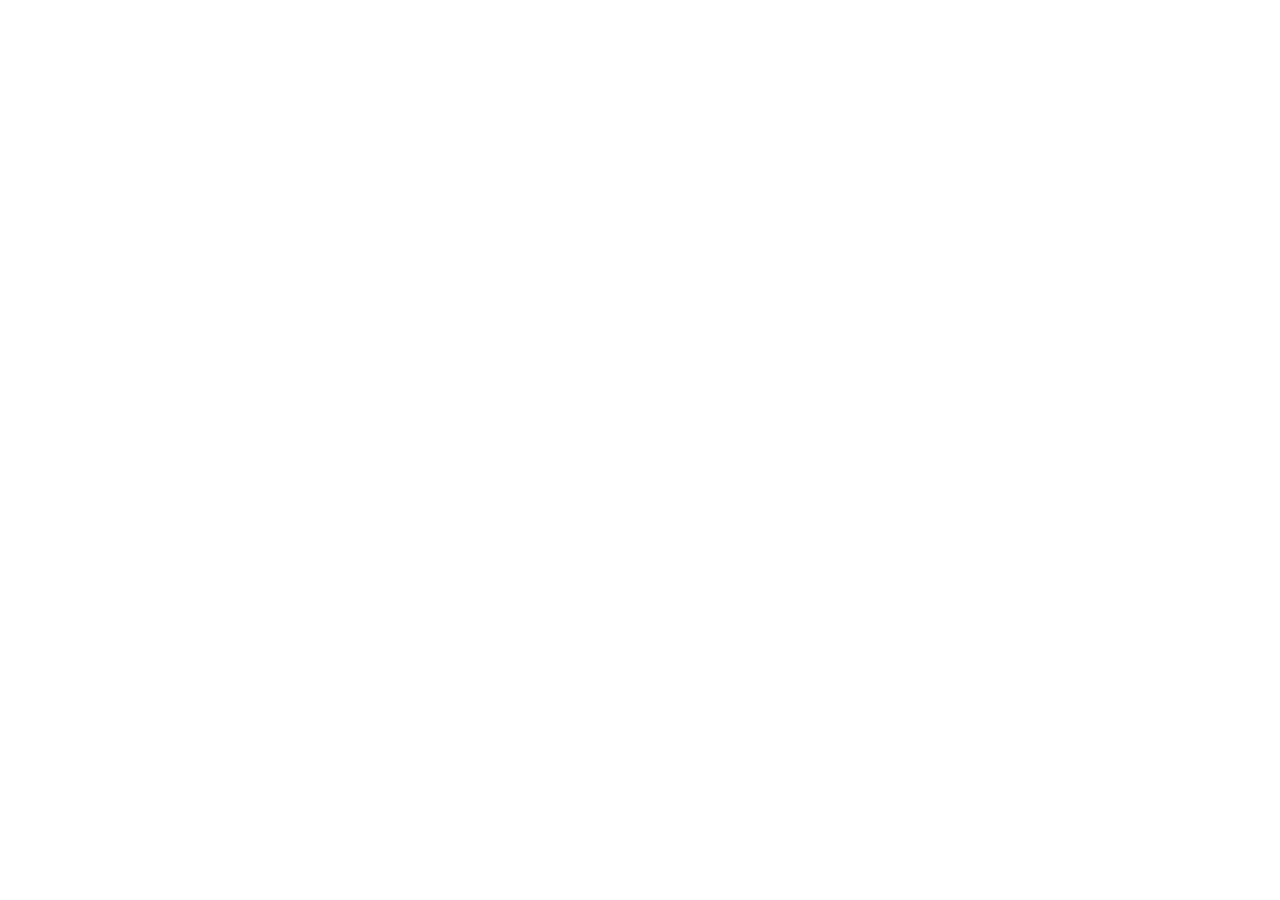
==== index.html @ 81545851 "added home page" ====
<!doctype html><html lang="en"><head><meta charset="utf-8"/><link rel="icon" href="/get-started/favicon.ico"/><meta name="viewport" content="width=device-width,initial-scale=1"/><meta name="theme-color" content="#000000"/><meta name="description" content="Web site created using create-react-app"/><link rel="apple-touch-icon" href="/get-started/logo192.png"/><link rel="manifest" href="/get-started/manifest.json"/><title>React App</title><link rel="stylesheet" href="/get-started/app.css"/><link rel="stylesheet" href="/get-started/darkThem.css"/><link href="/get-started/static/css/2.61d7860a.chunk.css" rel="stylesheet"><link href="/get-started/static/css/main.6dea0f05.chunk.css" rel="stylesheet"></head><body><noscript>You need to enable JavaScript to run this app.</noscript><div id="root"></div><script>!function(e){function t(t){for(var n,a,l=t[0],c=t[1],f=t[2],p=0,s=[];p<l.length;p++)a=l[p],Object.prototype.hasOwnProperty.call(o,a)&&o[a]&&s.push(o[a][0]),o[a]=0;for(n in c)Object.prototype.hasOwnProperty.call(c,n)&&(e[n]=c[n]);for(i&&i(t);s.length;)s.shift()();return u.push.apply(u,f||[]),r()}function r(){for(var e,t=0;t<u.length;t++){for(var r=u[t],n=!0,l=1;l<r.length;l++){var c=r[l];0!==o[c]&&(n=!1)}n&&(u.splice(t--,1),e=a(a.s=r[0]))}return e}var n={},o={1:0},u=[];function a(t){if(n[t])return n[t].exports;var r=n[t]={i:t,l:!1,exports:{}};return e[t].call(r.exports,r,r.exports,a),r.l=!0,r.exports}a.m=e,a.c=n,a.d=function(e,t,r){a.o(e,t)||Object.defineProperty(e,t,{enumerable:!0,get:r})},a.r=function(e){"undefined"!=typeof Symbol&&Symbol.toStringTag&&Object.defineProperty(e,Symbol.toStringTag,{value:"Module"}),Object.defineProperty(e,"__esModule",{value:!0})},a.t=function(e,t){if(1&t&&(e=a(e)),8&t)return e;if(4&t&&"object"==typeof e&&e&&e.__esModule)return e;var r=Object.create(null);if(a.r(r),Object.defineProperty(r,"default",{enumerable:!0,value:e}),2&t&&"string"!=typeof e)for(var n in e)a.d(r,n,function(t){return e[t]}.bind(null,n));return r},a.n=function(e){var t=e&&e.__esModule?function(){return e.default}:function(){return e};return a.d(t,"a",t),t},a.o=function(e,t){return Object.prototype.hasOwnProperty.call(e,t)},a.p="/get-started/";var l=this.webpackJsonpactumdoc=this.webpackJsonpactumdoc||[],c=l.push.bind(l);l.push=t,l=l.slice();for(var f=0;f<l.length;f++)t(l[f]);var i=c;r()}([])</script><script src="/get-started/static/js/2.035b08e5.chunk.js"></script><script src="/get-started/static/js/main.6fbc76c4.chunk.js"></script></body></html>
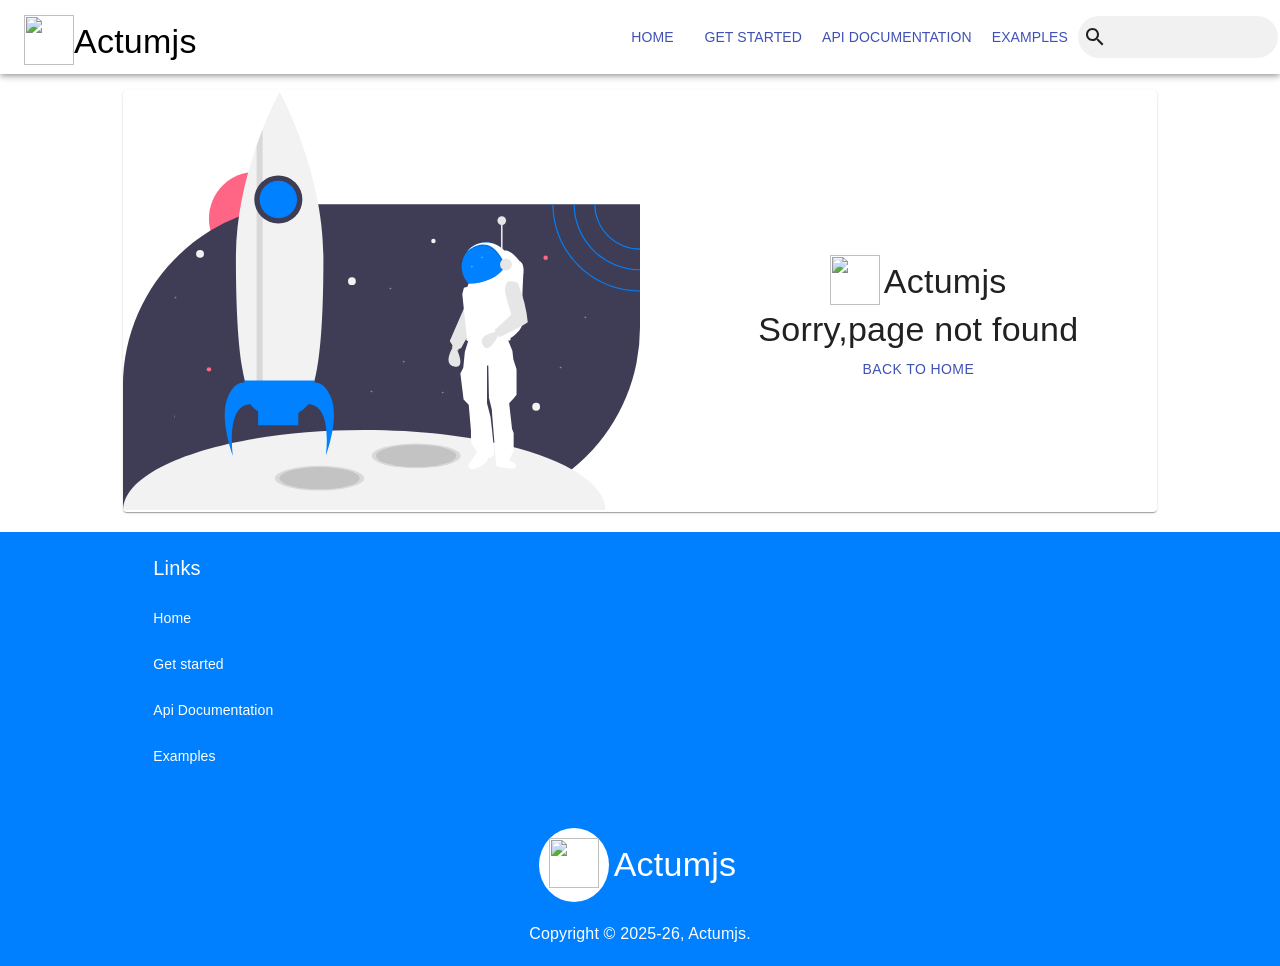
==== commit 563a3bfb: "added home page" ====
--- a/index.html
+++ b/index.html
@@ -1 +1 @@
-<!doctype html><html lang="en"><head><meta charset="utf-8"/><link rel="icon" href="/get-started/favicon.ico"/><meta name="viewport" content="width=device-width,initial-scale=1"/><meta name="theme-color" content="#000000"/><meta name="description" content="Web site created using create-react-app"/><link rel="apple-touch-icon" href="/get-started/logo192.png"/><link rel="manifest" href="/get-started/manifest.json"/><title>React App</title><link rel="stylesheet" href="/get-started/app.css"/><link rel="stylesheet" href="/get-started/darkThem.css"/><link href="/get-started/static/css/2.61d7860a.chunk.css" rel="stylesheet"><link href="/get-started/static/css/main.6dea0f05.chunk.css" rel="stylesheet"></head><body><noscript>You need to enable JavaScript to run this app.</noscript><div id="root"></div><script>!function(e){function t(t){for(var n,a,l=t[0],c=t[1],f=t[2],p=0,s=[];p<l.length;p++)a=l[p],Object.prototype.hasOwnProperty.call(o,a)&&o[a]&&s.push(o[a][0]),o[a]=0;for(n in c)Object.prototype.hasOwnProperty.call(c,n)&&(e[n]=c[n]);for(i&&i(t);s.length;)s.shift()();return u.push.apply(u,f||[]),r()}function r(){for(var e,t=0;t<u.length;t++){for(var r=u[t],n=!0,l=1;l<r.length;l++){var c=r[l];0!==o[c]&&(n=!1)}n&&(u.splice(t--,1),e=a(a.s=r[0]))}return e}var n={},o={1:0},u=[];function a(t){if(n[t])return n[t].exports;var r=n[t]={i:t,l:!1,exports:{}};return e[t].call(r.exports,r,r.exports,a),r.l=!0,r.exports}a.m=e,a.c=n,a.d=function(e,t,r){a.o(e,t)||Object.defineProperty(e,t,{enumerable:!0,get:r})},a.r=function(e){"undefined"!=typeof Symbol&&Symbol.toStringTag&&Object.defineProperty(e,Symbol.toStringTag,{value:"Module"}),Object.defineProperty(e,"__esModule",{value:!0})},a.t=function(e,t){if(1&t&&(e=a(e)),8&t)return e;if(4&t&&"object"==typeof e&&e&&e.__esModule)return e;var r=Object.create(null);if(a.r(r),Object.defineProperty(r,"default",{enumerable:!0,value:e}),2&t&&"string"!=typeof e)for(var n in e)a.d(r,n,function(t){return e[t]}.bind(null,n));return r},a.n=function(e){var t=e&&e.__esModule?function(){return e.default}:function(){return e};return a.d(t,"a",t),t},a.o=function(e,t){return Object.prototype.hasOwnProperty.call(e,t)},a.p="/get-started/";var l=this.webpackJsonpactumdoc=this.webpackJsonpactumdoc||[],c=l.push.bind(l);l.push=t,l=l.slice();for(var f=0;f<l.length;f++)t(l[f]);var i=c;r()}([])</script><script src="/get-started/static/js/2.035b08e5.chunk.js"></script><script src="/get-started/static/js/main.6fbc76c4.chunk.js"></script></body></html>+<!doctype html><html lang="en"><head><meta charset="utf-8"/><link rel="icon" href="/favicon.ico"/><meta name="viewport" content="width=device-width,initial-scale=1"/><meta name="theme-color" content="#000000"/><meta name="description" content="Web site created using create-react-app"/><link rel="apple-touch-icon" href="/logo192.png"/><link rel="manifest" href="/manifest.json"/><title>React App</title><link rel="stylesheet" href="/app.css"/><link rel="stylesheet" href="/darkThem.css"/><link href="/static/css/2.61d7860a.chunk.css" rel="stylesheet"><link href="/static/css/main.6dea0f05.chunk.css" rel="stylesheet"></head><body><noscript>You need to enable JavaScript to run this app.</noscript><div id="root"></div><script>!function(e){function t(t){for(var n,l,a=t[0],c=t[1],f=t[2],p=0,s=[];p<a.length;p++)l=a[p],Object.prototype.hasOwnProperty.call(o,l)&&o[l]&&s.push(o[l][0]),o[l]=0;for(n in c)Object.prototype.hasOwnProperty.call(c,n)&&(e[n]=c[n]);for(i&&i(t);s.length;)s.shift()();return u.push.apply(u,f||[]),r()}function r(){for(var e,t=0;t<u.length;t++){for(var r=u[t],n=!0,a=1;a<r.length;a++){var c=r[a];0!==o[c]&&(n=!1)}n&&(u.splice(t--,1),e=l(l.s=r[0]))}return e}var n={},o={1:0},u=[];function l(t){if(n[t])return n[t].exports;var r=n[t]={i:t,l:!1,exports:{}};return e[t].call(r.exports,r,r.exports,l),r.l=!0,r.exports}l.m=e,l.c=n,l.d=function(e,t,r){l.o(e,t)||Object.defineProperty(e,t,{enumerable:!0,get:r})},l.r=function(e){"undefined"!=typeof Symbol&&Symbol.toStringTag&&Object.defineProperty(e,Symbol.toStringTag,{value:"Module"}),Object.defineProperty(e,"__esModule",{value:!0})},l.t=function(e,t){if(1&t&&(e=l(e)),8&t)return e;if(4&t&&"object"==typeof e&&e&&e.__esModule)return e;var r=Object.create(null);if(l.r(r),Object.defineProperty(r,"default",{enumerable:!0,value:e}),2&t&&"string"!=typeof e)for(var n in e)l.d(r,n,function(t){return e[t]}.bind(null,n));return r},l.n=function(e){var t=e&&e.__esModule?function(){return e.default}:function(){return e};return l.d(t,"a",t),t},l.o=function(e,t){return Object.prototype.hasOwnProperty.call(e,t)},l.p="/";var a=this.webpackJsonpactumdoc=this.webpackJsonpactumdoc||[],c=a.push.bind(a);a.push=t,a=a.slice();for(var f=0;f<a.length;f++)t(a[f]);var i=c;r()}([])</script><script src="/static/js/2.035b08e5.chunk.js"></script><script src="/static/js/main.6b383d7f.chunk.js"></script></body></html>
--- a/app.css
+++ b/app.css
@@ -0,0 +1,114 @@
+.textCopiedMessage{
+    color: green;
+    position: sticky;
+    left: 0;
+}
+span.token.operator {
+    background: black;
+    color: #ddea14;
+}
+.textTitle{
+    font-size: 20px !important;
+    font-weight: bold !important;
+    font-family: arial !important;
+    color:black !important;
+    padding-bottom: 10px;
+    padding-top: 10px;
+}
+.textDescription{
+    font-size: 18px !important;
+    padding: 20px 50px;
+    color: #756e6e;
+    font-family: arial !important;
+    text-align: justify !important;
+}
+
+.sideButtom{
+    background: #0080ff !important;
+    margin-left: 6px !important;
+    margin-bottom: 6px !important;
+    color: white !important;
+    border: 1px solid white !important;
+}
+.menuListContainer{
+    z-index: 1;
+    position: fixed;
+    left: 0;
+    right: 0;
+    top: 49px;
+    bottom: 0;
+    background: white;
+}
+.consoleStyle{
+    background: black !important;
+    padding: 20px !important;
+    border-radius: 5px !important;
+    color: white !important;
+    overflow: overlay;
+    /* min-height: 60px; */
+    min-width: 100px;
+}
+
+.consoleStyleMobile{
+    background: black !important;
+    padding: 5px !important;
+    border-radius: 5px !important;
+    color: white !important;
+    font-size: 16px;
+    font-family: arial;
+    text-align: left;
+    overflow: overlay;
+    /* min-height: 60px; */
+    min-width: 100px;
+}
+
+
+.textDescriptionMobile{
+    font-size: 18px !important;
+    padding: 10px;
+    color: #756e6e;
+    font-family: arial !important;
+    text-align: justify !important;
+}
+
+    /* width */
+    ::-webkit-scrollbar {
+    width: 5px;
+    height: 5px;
+    }
+
+    /* Track */
+    ::-webkit-scrollbar-track {
+    background: transparent;
+    }
+
+    /* Handle */
+    ::-webkit-scrollbar-thumb {
+    background:#0080ff80;
+    }
+
+    /* Handle on hover */
+    ::-webkit-scrollbar-thumb:hover {
+    background:#0080ff;
+}
+
+p.devtip {
+    border-left: 10px solid #2196F3;
+    border-bottom: 1px solid #2196F3;
+    background: #2196f34f;
+    color: black;
+    border-radius: 10px;
+    width: 75%;
+}
+
+a.MuiTypography-root.MuiLink-root.MuiLink-underlineHover.MuiTypography-colorPrimary {
+    display: flex;
+    justify-content: center;
+    align-items: center;
+}
+
+@media only screen and (max-width: 414px) {
+    p.devtip {
+        width:90%;
+    }
+  }
--- a/darkThem.css
+++ b/darkThem.css
@@ -0,0 +1,161 @@
+/**
+ * a11y-dark theme for JavaScript, CSS, and HTML
+ * Based on the okaidia theme: https://github.com/PrismJS/prism/blob/gh-pages/themes/prism-okaidia.css
+ * @author ericwbailey
+ */
+
+code[class*="language-"],
+pre[class*="language-"] {
+	color: #f8f8f2;
+	background: none;
+	font-family: Consolas, Monaco, 'Andale Mono', 'Ubuntu Mono', monospace;
+	text-align: left;
+	white-space: pre;
+	word-spacing: normal;
+	word-break: normal;
+	word-wrap: normal;
+	line-height: 1.5;
+
+	-moz-tab-size: 4;
+	-o-tab-size: 4;
+	tab-size: 4;
+
+	-webkit-hyphens: none;
+	-moz-hyphens: none;
+	-ms-hyphens: none;
+	hyphens: none;
+}
+
+/* Code blocks */
+pre[class*="language-"] {
+	padding: 1em;
+	margin: 0.5em 0;
+	overflow: auto;
+	border-radius: 0.3em;
+}
+
+:not(pre) > code[class*="language-"],
+pre[class*="language-"] {
+	background: #2b2b2b;
+}
+
+/* Inline code */
+:not(pre) > code[class*="language-"] {
+	padding: 0.1em;
+	border-radius: 0.3em;
+	white-space: normal;
+}
+
+.token.comment,
+.token.prolog,
+.token.doctype,
+.token.cdata {
+	color: #d4d0ab;
+}
+
+.token.punctuation {
+	color: #fefefe;
+}
+
+.token.property,
+.token.tag,
+.token.constant,
+.token.symbol,
+.token.deleted {
+	color: #ffa07a;
+}
+
+.token.boolean,
+.token.number {
+	color: #00e0e0;
+}
+
+.token.selector,
+.token.attr-name,
+.token.string,
+.token.char,
+.token.builtin,
+.token.inserted {
+	color: #abe338;
+}
+
+.token.operator,
+.token.entity,
+.token.url,
+.language-css .token.string,
+.style .token.string,
+.token.variable {
+	color: #00e0e0;
+}
+
+.token.atrule,
+.token.attr-value,
+.token.function {
+	color: #ffd700;
+}
+
+.token.keyword {
+	color: #00e0e0;
+}
+
+.token.regex,
+.token.important {
+	color: #ffd700;
+}
+
+.token.important,
+.token.bold {
+	font-weight: bold;
+}
+
+.token.italic {
+	font-style: italic;
+}
+
+.token.entity {
+	cursor: help;
+}
+
+@media screen and (-ms-high-contrast: active) {
+	code[class*="language-"],
+	pre[class*="language-"] {
+		color: windowText;
+		background: window;
+	}
+
+	:not(pre) > code[class*="language-"],
+	pre[class*="language-"] {
+		background: window;
+	}
+
+	.token.important {
+		background: highlight;
+		color: window;
+		font-weight: normal;
+	}
+
+	.token.atrule,
+	.token.attr-value,
+	.token.function,
+	.token.keyword,
+	.token.operator,
+	.token.selector {
+		font-weight: bold;
+	}
+
+	.token.attr-value,
+	.token.comment,
+	.token.doctype,
+	.token.function,
+	.token.keyword,
+	.token.operator,
+	.token.property,
+	.token.string {
+		color: highlight;
+	}
+
+	.token.attr-value,
+	.token.url {
+		font-weight: normal;
+	}
+}
--- a/static/css/2.61d7860a.chunk.css
+++ b/static/css/2.61d7860a.chunk.css
@@ -0,0 +1,2 @@
+.hljs{display:block;overflow-x:auto;padding:.5em;background:#444}.hljs-keyword,.hljs-link,.hljs-literal,.hljs-section,.hljs-selector-tag{color:#fff}.hljs,.hljs-subst{color:#ddd}.hljs-addition,.hljs-attribute,.hljs-built_in,.hljs-bullet,.hljs-name,.hljs-string,.hljs-symbol,.hljs-template-tag,.hljs-template-variable,.hljs-title,.hljs-type,.hljs-variable{color:#d88}.hljs-comment,.hljs-deletion,.hljs-meta,.hljs-quote{color:#777}.hljs-doctag,.hljs-keyword,.hljs-literal,.hljs-name,.hljs-section,.hljs-selector-tag,.hljs-strong,.hljs-title,.hljs-type{font-weight:700}.hljs-emphasis{font-style:italic}
+/*# sourceMappingURL=2.61d7860a.chunk.css.map */
--- a/static/css/main.6dea0f05.chunk.css
+++ b/static/css/main.6dea0f05.chunk.css
@@ -0,0 +1,2 @@
+body{margin:0;font-family:-apple-system,BlinkMacSystemFont,"Segoe UI","Roboto","Oxygen","Ubuntu","Cantarell","Fira Sans","Droid Sans","Helvetica Neue",sans-serif;-webkit-font-smoothing:antialiased;-moz-osx-font-smoothing:grayscale}code{font-family:source-code-pro,Menlo,Monaco,Consolas,"Courier New",monospace}
+/*# sourceMappingURL=main.6dea0f05.chunk.css.map */
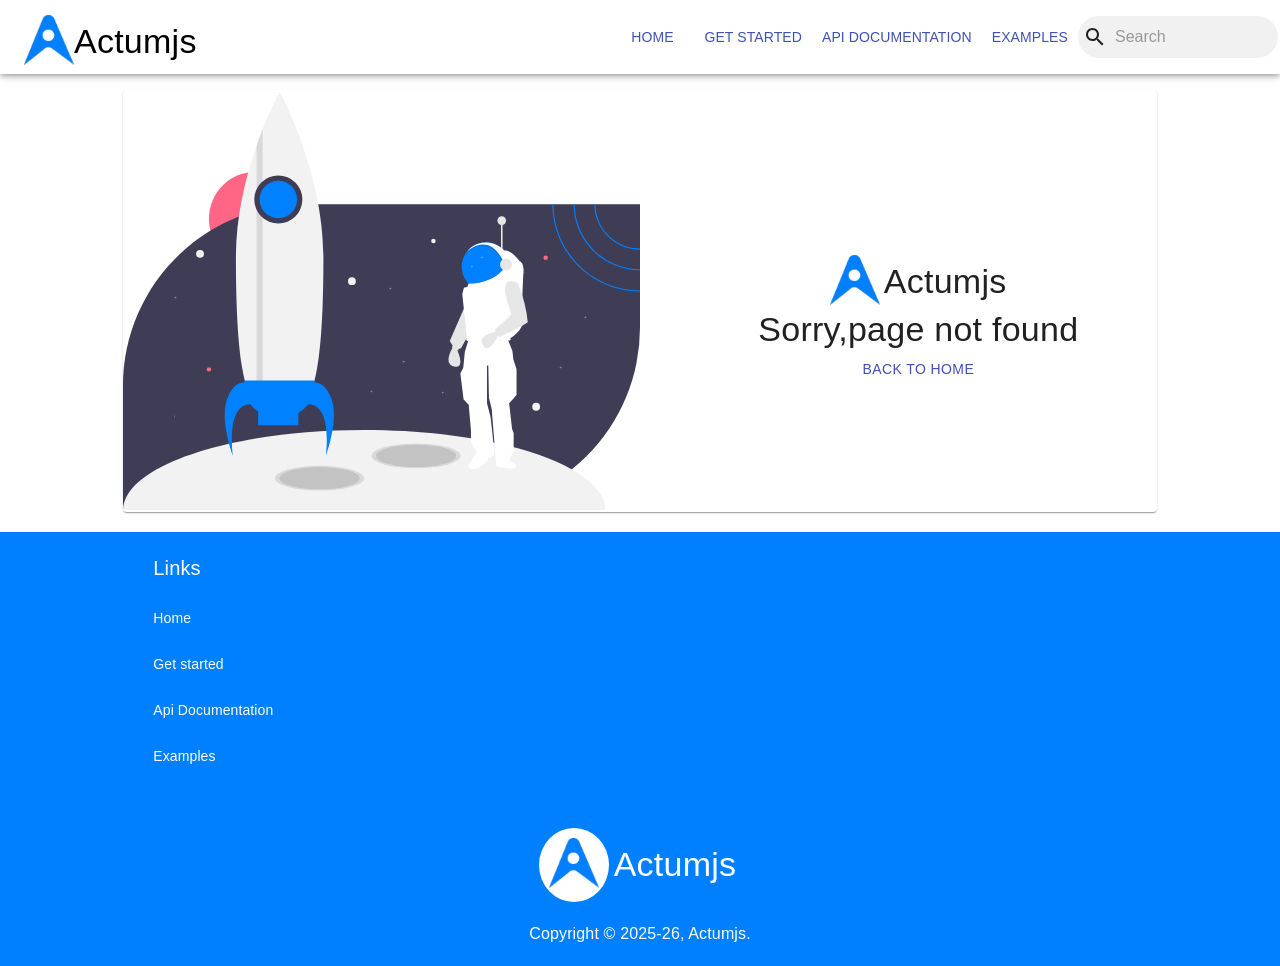
==== commit 949acecf: "added index.html" ====
--- a/index.html
+++ b/index.html
@@ -1 +1 @@
-<!doctype html><html lang="en"><head><meta charset="utf-8"/><link rel="icon" href="/favicon.ico"/><meta name="viewport" content="width=device-width,initial-scale=1"/><meta name="theme-color" content="#000000"/><meta name="description" content="Web site created using create-react-app"/><link rel="apple-touch-icon" href="/logo192.png"/><link rel="manifest" href="/manifest.json"/><title>React App</title><link rel="stylesheet" href="/app.css"/><link rel="stylesheet" href="/darkThem.css"/><link href="/static/css/2.61d7860a.chunk.css" rel="stylesheet"><link href="/static/css/main.6dea0f05.chunk.css" rel="stylesheet"></head><body><noscript>You need to enable JavaScript to run this app.</noscript><div id="root"></div><script>!function(e){function t(t){for(var n,l,a=t[0],c=t[1],f=t[2],p=0,s=[];p<a.length;p++)l=a[p],Object.prototype.hasOwnProperty.call(o,l)&&o[l]&&s.push(o[l][0]),o[l]=0;for(n in c)Object.prototype.hasOwnProperty.call(c,n)&&(e[n]=c[n]);for(i&&i(t);s.length;)s.shift()();return u.push.apply(u,f||[]),r()}function r(){for(var e,t=0;t<u.length;t++){for(var r=u[t],n=!0,a=1;a<r.length;a++){var c=r[a];0!==o[c]&&(n=!1)}n&&(u.splice(t--,1),e=l(l.s=r[0]))}return e}var n={},o={1:0},u=[];function l(t){if(n[t])return n[t].exports;var r=n[t]={i:t,l:!1,exports:{}};return e[t].call(r.exports,r,r.exports,l),r.l=!0,r.exports}l.m=e,l.c=n,l.d=function(e,t,r){l.o(e,t)||Object.defineProperty(e,t,{enumerable:!0,get:r})},l.r=function(e){"undefined"!=typeof Symbol&&Symbol.toStringTag&&Object.defineProperty(e,Symbol.toStringTag,{value:"Module"}),Object.defineProperty(e,"__esModule",{value:!0})},l.t=function(e,t){if(1&t&&(e=l(e)),8&t)return e;if(4&t&&"object"==typeof e&&e&&e.__esModule)return e;var r=Object.create(null);if(l.r(r),Object.defineProperty(r,"default",{enumerable:!0,value:e}),2&t&&"string"!=typeof e)for(var n in e)l.d(r,n,function(t){return e[t]}.bind(null,n));return r},l.n=function(e){var t=e&&e.__esModule?function(){return e.default}:function(){return e};return l.d(t,"a",t),t},l.o=function(e,t){return Object.prototype.hasOwnProperty.call(e,t)},l.p="/";var a=this.webpackJsonpactumdoc=this.webpackJsonpactumdoc||[],c=a.push.bind(a);a.push=t,a=a.slice();for(var f=0;f<a.length;f++)t(a[f]);var i=c;r()}([])</script><script src="/static/js/2.035b08e5.chunk.js"></script><script src="/static/js/main.6b383d7f.chunk.js"></script></body></html>+<!doctype html><html lang="en"><head><meta charset="utf-8"/><link rel="icon" href="/logo.png"/><meta name="viewport" content="width=device-width,initial-scale=1"/><meta name="theme-color" content="#000000"/><meta name="description" content="Web site created using create-react-app"/><link rel="apple-touch-icon" href="/logo192.png"/><link rel="manifest" href="/manifest.json"/><title>Actumjs | A state management library for javascript app.</title><link rel="stylesheet" href="/app.css"/><link rel="stylesheet" href="/darkThem.css"/><link href="/static/css/2.61d7860a.chunk.css" rel="stylesheet"><link href="/static/css/main.6dea0f05.chunk.css" rel="stylesheet"></head><body><noscript>You need to enable JavaScript to run this app.</noscript><div id="root"></div><script>!function(e){function t(t){for(var n,l,a=t[0],c=t[1],f=t[2],p=0,s=[];p<a.length;p++)l=a[p],Object.prototype.hasOwnProperty.call(o,l)&&o[l]&&s.push(o[l][0]),o[l]=0;for(n in c)Object.prototype.hasOwnProperty.call(c,n)&&(e[n]=c[n]);for(i&&i(t);s.length;)s.shift()();return u.push.apply(u,f||[]),r()}function r(){for(var e,t=0;t<u.length;t++){for(var r=u[t],n=!0,a=1;a<r.length;a++){var c=r[a];0!==o[c]&&(n=!1)}n&&(u.splice(t--,1),e=l(l.s=r[0]))}return e}var n={},o={1:0},u=[];function l(t){if(n[t])return n[t].exports;var r=n[t]={i:t,l:!1,exports:{}};return e[t].call(r.exports,r,r.exports,l),r.l=!0,r.exports}l.m=e,l.c=n,l.d=function(e,t,r){l.o(e,t)||Object.defineProperty(e,t,{enumerable:!0,get:r})},l.r=function(e){"undefined"!=typeof Symbol&&Symbol.toStringTag&&Object.defineProperty(e,Symbol.toStringTag,{value:"Module"}),Object.defineProperty(e,"__esModule",{value:!0})},l.t=function(e,t){if(1&t&&(e=l(e)),8&t)return e;if(4&t&&"object"==typeof e&&e&&e.__esModule)return e;var r=Object.create(null);if(l.r(r),Object.defineProperty(r,"default",{enumerable:!0,value:e}),2&t&&"string"!=typeof e)for(var n in e)l.d(r,n,function(t){return e[t]}.bind(null,n));return r},l.n=function(e){var t=e&&e.__esModule?function(){return e.default}:function(){return e};return l.d(t,"a",t),t},l.o=function(e,t){return Object.prototype.hasOwnProperty.call(e,t)},l.p="/";var a=this.webpackJsonpactumdoc=this.webpackJsonpactumdoc||[],c=a.push.bind(a);a.push=t,a=a.slice();for(var f=0;f<a.length;f++)t(a[f]);var i=c;r()}([])</script><script src="/static/js/2.035b08e5.chunk.js"></script><script src="/static/js/main.f82e633a.chunk.js"></script></body></html>
